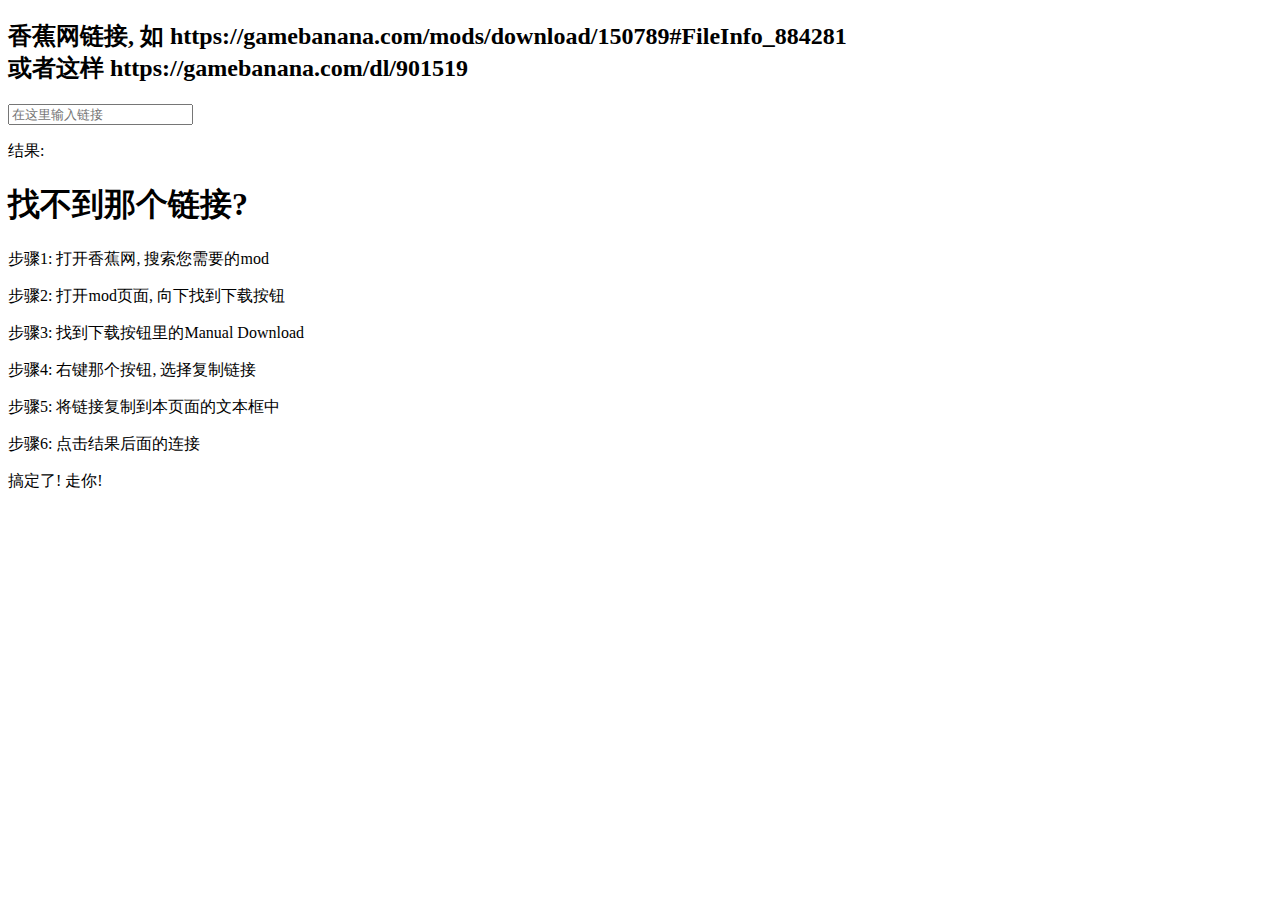
==== pages/banana2wegfan/index.html @ 149b522b "镜像转换支持/dl/链接" ====
<!DOCTYPE html>
<html lang="cn">

<head>
    <meta charset="UTF-8">
    <meta http-equiv="X-UA-Compatible" content="IE=edge">
    <title>game banana 2 wegfan mirror</title>
    <link rel="stylesheet" href="./index.css">
</head>

<body>
    <div class="card">
        <div class="main-block">
            <h2>香蕉网链接, 如
                <span class="link-example">
                    https://gamebanana.com/mods/download/150789#FileInfo_884281
                </span>
                <br>或者这样
                <span class="link-example">
                    https://gamebanana.com/dl/901519
                </span>
            </h2>
            <input placeholder="在这里输入链接" type="text" id="input-link">
            <p class="result-p">结果: <a href="" id="result-a"></a></p>
        </div>
    </div>
    <div class="card">
        <h1>找不到那个链接?</h1>
        <p>步骤1: 打开香蕉网, 搜索您需要的mod</p>
        <p>步骤2: 打开mod页面, 向下找到下载按钮</p>
        <p>步骤3: 找到下载按钮里的Manual Download</p>
        <p>步骤4: 右键那个按钮, 选择复制链接</p>
        <p>步骤5: 将链接复制到本页面的文本框中</p>
        <p>步骤6: 点击结果后面的连接</p>
        <p>搞定了! 走你!</p>
    </div>
</body>

<script src="./index.js"></script>

</html>
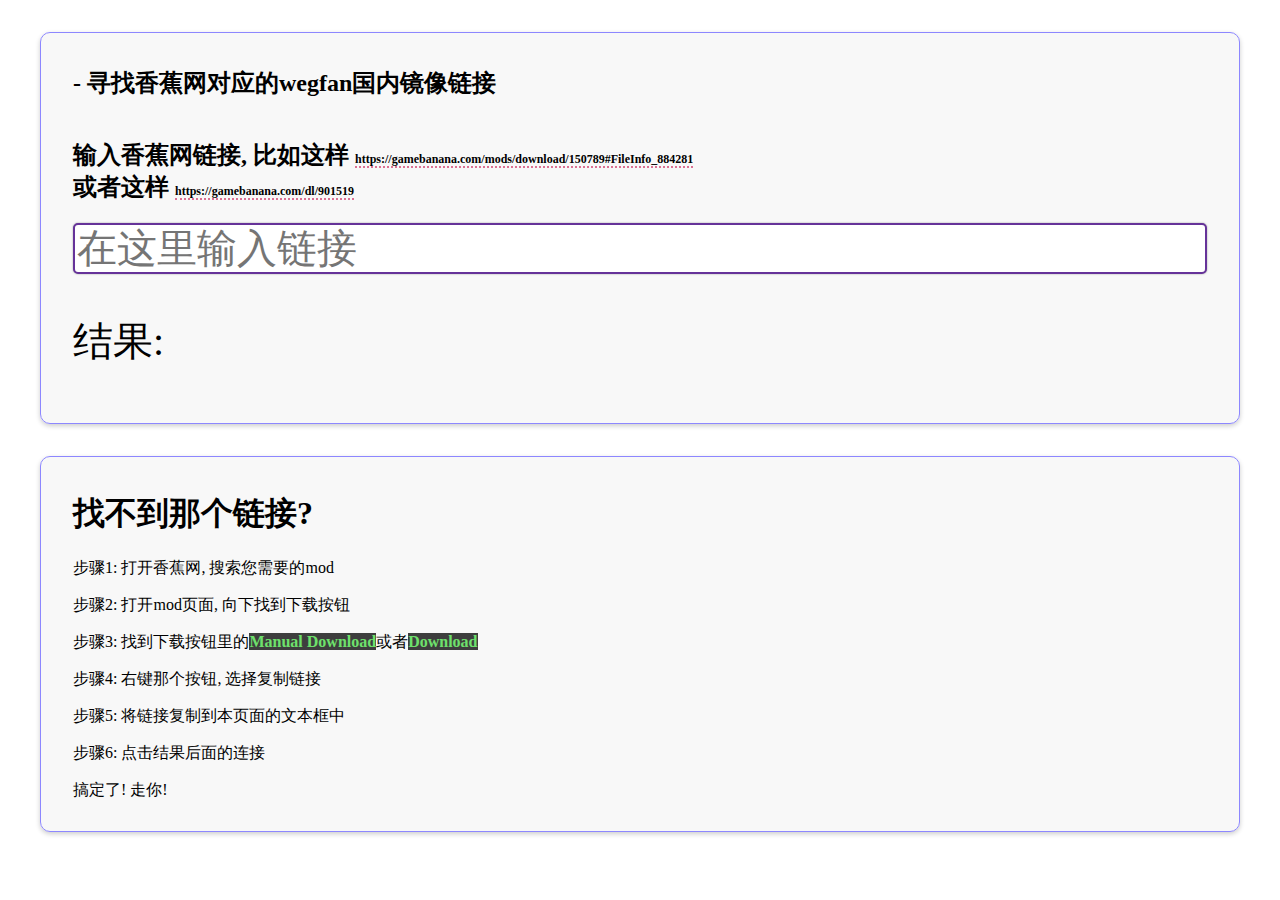
==== commit 1c6e1f26: "改色调" ====
--- a/pages/banana2wegfan/index.html
+++ b/pages/banana2wegfan/index.html
@@ -11,7 +11,8 @@
 <body>
     <div class="card">
         <div class="main-block">
-            <h2>香蕉网链接, 如
+            <h2>- 寻找香蕉网对应的wegfan国内镜像链接</h2>
+            <h2>输入香蕉网链接, 比如这样
                 <span class="link-example">
                     https://gamebanana.com/mods/download/150789#FileInfo_884281
                 </span>
@@ -28,7 +29,7 @@
         <h1>找不到那个链接?</h1>
         <p>步骤1: 打开香蕉网, 搜索您需要的mod</p>
         <p>步骤2: 打开mod页面, 向下找到下载按钮</p>
-        <p>步骤3: 找到下载按钮里的Manual Download</p>
+        <p>步骤3: 找到下载按钮里的<span class="manual-download-tip">Manual Download</span>或者<span class="manual-download-tip">Download</span></p>
         <p>步骤4: 右键那个按钮, 选择复制链接</p>
         <p>步骤5: 将链接复制到本页面的文本框中</p>
         <p>步骤6: 点击结果后面的连接</p>
--- a/pages/banana2wegfan/index.css
+++ b/pages/banana2wegfan/index.css
@@ -0,0 +1,57 @@
+.main-block {
+    display        : flex;
+    justify-content: center;
+    flex-direction : column;
+}
+
+.main-block input[type="text"],
+.main-block .result-p {
+    font-size: 40px;
+}
+
+.main-block input[type="text"] {
+    outline      : 0;
+    border       : 2px rebeccapurple solid;
+    border-radius: 5px;
+    color        : black;
+
+    box-shadow: 0px 0px 2px rgba(0, 0, 0, 0.355);
+    transition: box-shadow 0.2s;
+}
+
+.main-block input[type="text"]:focus {
+    box-shadow: 2px 2px 5px rgba(0, 0, 0, 0.355);
+}
+
+.card {
+    background-color: rgba(245, 245, 245, 0.75);
+    border          : 1px solid rgb(141, 135, 255);
+    border-radius   : 10px;
+    box-shadow      : 0px 2px 5px rgba(0, 0, 0, 0.2);
+
+    padding: 14px 32px 14px;
+    margin : 32px;
+}
+
+a {
+    text-decoration: none;
+    color          : rgb(49, 59, 53);
+
+    border-bottom: 3px dashed rgba(221, 160, 221, 0);
+    transition   : border-bottom 0.2s;
+}
+
+a:hover {
+    border-bottom: 3px dashed plum;
+}
+
+.link-example {
+    font-size    : 0.5em;
+    border-bottom: 2px dotted palevioletred;
+}
+
+.manual-download-tip {
+    color           : #6EE16C;
+    background-color: rgba(0, 0, 0, .75);
+    font-weight     : bold;
+}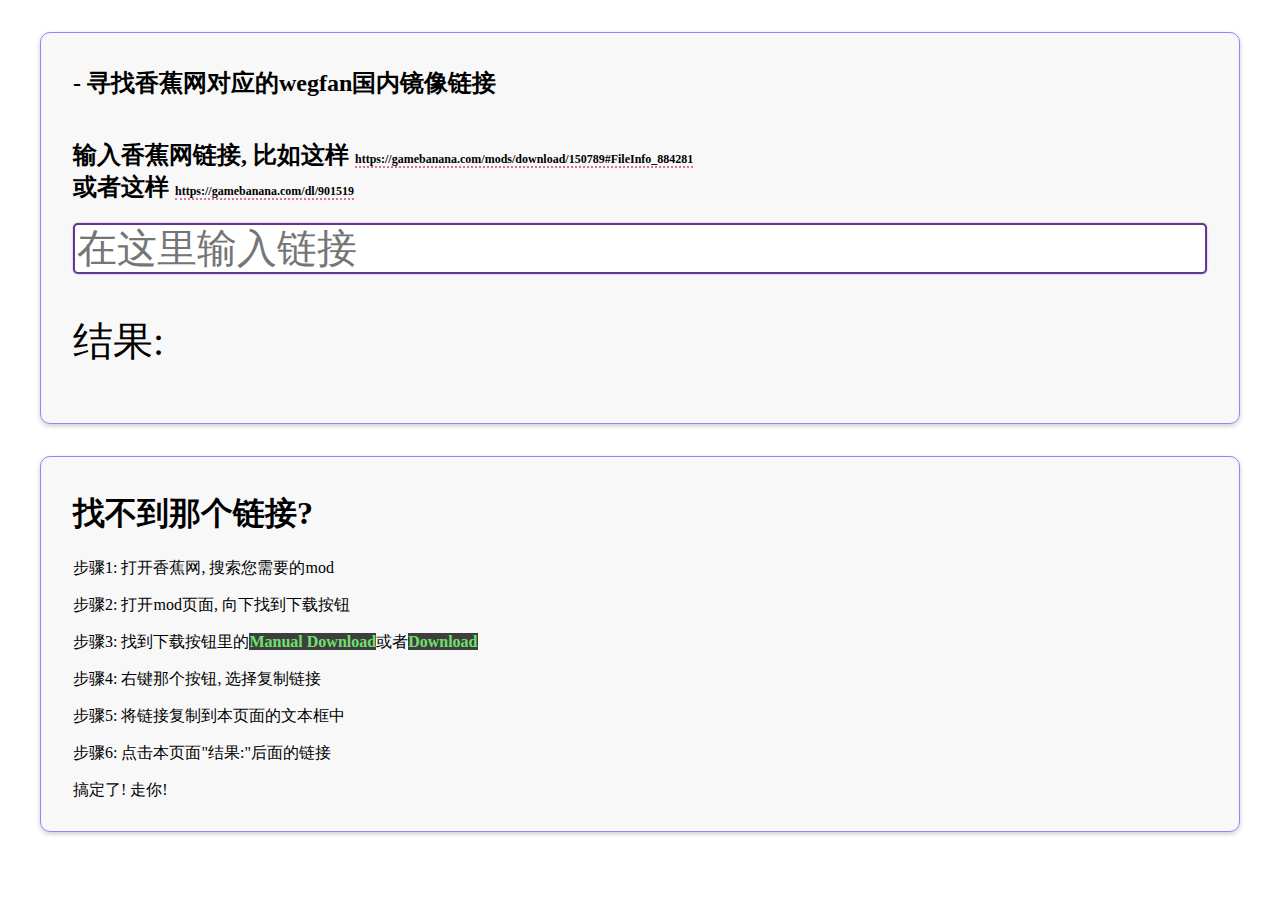
==== commit 73ea0ae9: "改错字" ====
--- a/pages/banana2wegfan/index.html
+++ b/pages/banana2wegfan/index.html
@@ -32,7 +32,7 @@
         <p>步骤3: 找到下载按钮里的<span class="manual-download-tip">Manual Download</span>或者<span class="manual-download-tip">Download</span></p>
         <p>步骤4: 右键那个按钮, 选择复制链接</p>
         <p>步骤5: 将链接复制到本页面的文本框中</p>
-        <p>步骤6: 点击结果后面的连接</p>
+        <p>步骤6: 点击本页面"结果:"后面的链接</p>
         <p>搞定了! 走你!</p>
     </div>
 </body>
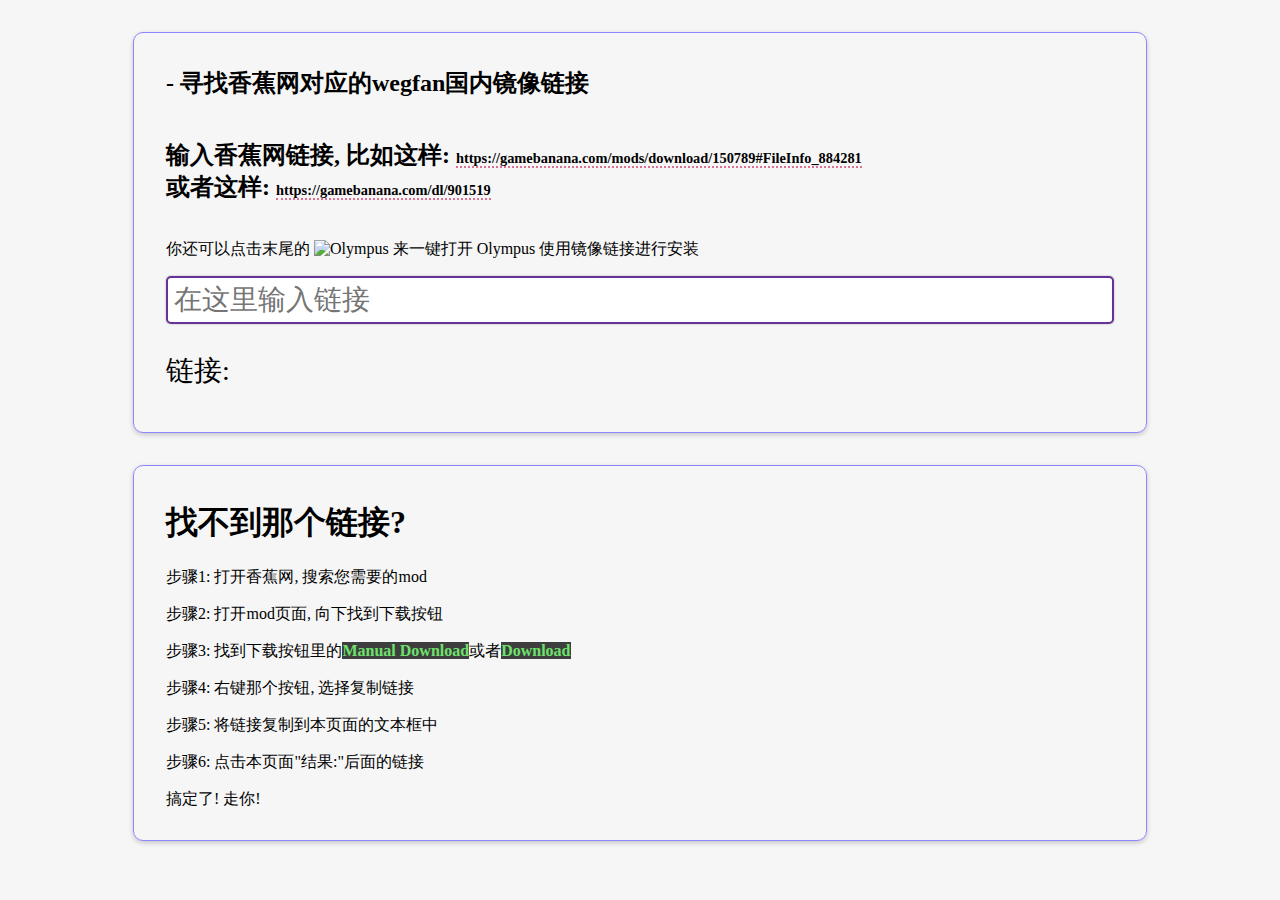
==== commit 8b3b0a3f: "进行一个game banana非常差水平的完善" ====
--- a/pages/banana2wegfan/index.html
+++ b/pages/banana2wegfan/index.html
@@ -4,7 +4,7 @@
 <head>
     <meta charset="UTF-8">
     <meta http-equiv="X-UA-Compatible" content="IE=edge">
-    <title>game banana 2 wegfan mirror</title>
+    <title>Game Banana to WEGFan mirror</title>
     <link rel="stylesheet" href="./index.css">
 </head>
 
@@ -12,17 +12,22 @@
     <div class="card">
         <div class="main-block">
             <h2>- 寻找香蕉网对应的wegfan国内镜像链接</h2>
-            <h2>输入香蕉网链接, 比如这样
+            <h2>输入香蕉网链接, 比如这样:
                 <span class="link-example">
                     https://gamebanana.com/mods/download/150789#FileInfo_884281
                 </span>
-                <br>或者这样
+                <br>或者这样:
                 <span class="link-example">
                     https://gamebanana.com/dl/901519
                 </span>
             </h2>
+            <p>你还可以点击末尾的 <img src="https://images.gamebanana.com/img/ico/tools/60b506516b5dc.png" title="Olympus"/> 来一键打开 Olympus 使用镜像链接进行安装</p>
             <input placeholder="在这里输入链接" type="text" id="input-link">
-            <p class="result-p">结果: <a href="" id="result-a"></a></p>
+            <p id="result-p">
+                链接:
+                <a href="" id="result-a"></a>
+                <a id="result-p-logo"><img src="https://images.gamebanana.com/img/ico/tools/60b506516b5dc.png" title="Olympus"/></a>
+            </p>
         </div>
     </div>
     <div class="card">
--- a/pages/banana2wegfan/index.css
+++ b/pages/banana2wegfan/index.css
@@ -1,3 +1,12 @@
+:root {
+    background-color: #f6f6f6;
+}
+
+#result-p-logo {
+    display: none;
+    float  : right;
+}
+
 .main-block {
     display        : flex;
     justify-content: center;
@@ -5,8 +14,8 @@
 }
 
 .main-block input[type="text"],
-.main-block .result-p {
-    font-size: 40px;
+.main-block #result-p {
+    font-size: 28px;
 }
 
 .main-block input[type="text"] {
@@ -15,12 +24,12 @@
     border-radius: 5px;
     color        : black;
 
-    box-shadow: 0px 0px 2px rgba(0, 0, 0, 0.355);
+    box-shadow: 0px 0px 2px rgba(0, 0, 0, 0.3);
     transition: box-shadow 0.2s;
 }
 
 .main-block input[type="text"]:focus {
-    box-shadow: 2px 2px 5px rgba(0, 0, 0, 0.355);
+    box-shadow: 2px 2px 5px rgba(0, 0, 0, 0.3);
 }
 
 .card {
@@ -30,7 +39,8 @@
     box-shadow      : 0px 2px 5px rgba(0, 0, 0, 0.2);
 
     padding: 14px 32px 14px;
-    margin : 32px;
+    margin : 32px auto;
+    width  : 75%;
 }
 
 a {
@@ -46,7 +56,7 @@
 }
 
 .link-example {
-    font-size    : 0.5em;
+    font-size    : 0.6em;
     border-bottom: 2px dotted palevioletred;
 }
 
@@ -54,4 +64,8 @@
     color           : #6EE16C;
     background-color: rgba(0, 0, 0, .75);
     font-weight     : bold;
+}
+
+input {
+    padding: 6px;
 }